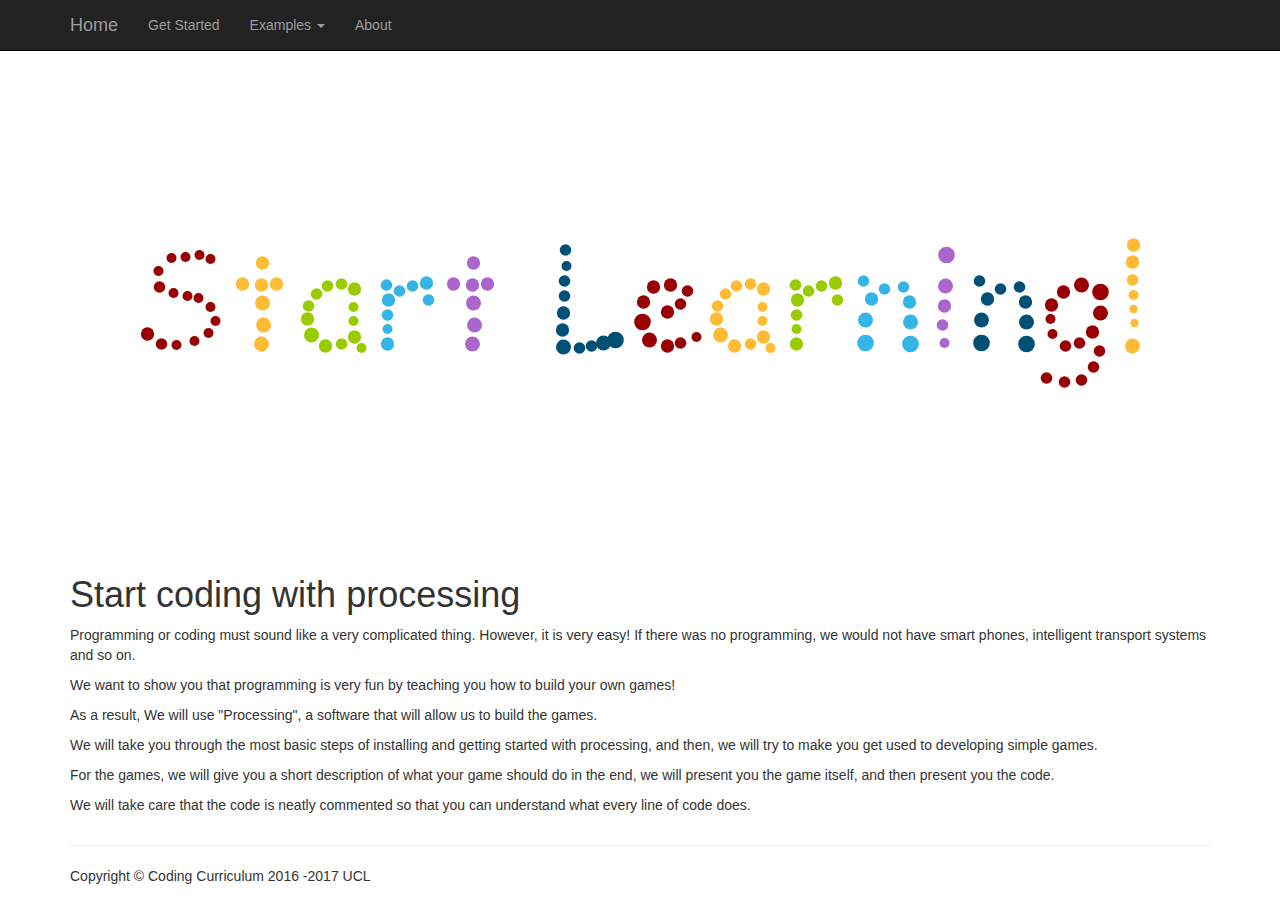
==== home.html @ eee5d8c9 "99% DONE" ====
<!DOCTYPE html>
<html lang="en">
<head>
<meta charset="utf-8">
<meta http-equiv="X-UA-Compatible" content="IE=edge">
<meta name="viewport" content="width=device-width, initial-scale=1">
<meta name="description" content="">
<meta name="author" content="">
<link rel="icon" href="resources/favicon.ico">

<title>Processing is Fun</title>

<!-- Bootstrap CSS -->

<link href="resources/css/bootstrap.min.css" rel="stylesheet">
<link href="resources/css/ie10-viewport-bug-workaround.css" rel="stylesheet">
<link href="resources/css/starter-template.css" rel="stylesheet">

<!-- JavaScript  -->

<script src="resources/js/ie-emulation-modes-warning.js"></script>
<script type="text/javascript" src="resources/js/jquery-1.10.2.min.js"></script>
<script type="text/javascript" src="resources/js/alphabet.js"></script>

<nav class="navbar navbar-inverse navbar-fixed-top">
  <div class="container">
    <div class="navbar-header">
      <button type="button" class="navbar-toggle collapsed" data-toggle="collapse" data-target="#navbar" aria-expanded="false" aria-controls="navbar">
        <span class="sr-only">Toggle navigation</span>
        <span class="icon-bar"></span>
        <span class="icon-bar"></span>
        <span class="icon-bar"></span>
      </button>
 <a class="navbar-brand" href="#">Home</a>
    </div>
    <div id="navbar" class="collapse navbar-collapse">
      <ul class="nav navbar-nav">
        <li ><a href="resources/content/start.html">Get Started</a></li>
          <li class="dropdown">
            <a herf=# class="dropdown-toggle" data-toggle="dropdown" role=button >Examples <span class="caret"></span></a>
              <ul class="dropdown-menu">
              <li><a href="resources/content/Basic_Stars.html">Basic Stars</a></li>
              <li><a href="resources/content/Balls.html">Balls</a></li>
              <li><a href="resources/content/Random_Moving_Balls.html">Random Moving Balls</a></li>
              <li><a href="resources/content/Lives.html">Lives Game</a></li>
              <li><a href="resources/content/Interstellar_Run.html">Interstellar Run</a></li>
              <li><a href="resources/content/Paddles.html">Paddle Wars</a></li>
              <li><a href="resources/content/Snake.html"> Snake </a></li>
              <li><a href="resources/content/2048.html">2048</a></li>
              </ul>
          </li>
        <li><a href="resources/content/About.html">About</a></li>
      </ul>
    </div>
  </div>
</nav>


</head>

<!-- Main HTML -->
<body>
<div align="center">
    <a href="resources/content/start.html">
    <canvas id="myCanvas"></canvas>
    <script type="text/javascript" src="resources/js/bubbles.js"></script>
    <script type="text/javascript" src="resources/js/main.js"></script>
    </a>
</div>

   <script src="https://ajax.googleapis.com/ajax/libs/jquery/1.12.4/jquery.min.js"></script>

   <script>window.jQuery || document.write('<script src="resources/js/vendor/jquery.min.js"><\/script>')</script>

<script src="resources/js/bootstrap.min.js"></script>
<script src="resources/js/ie10-viewport-bug-workaround.js"></script>

<!-- Page Content -->
<div class="container">
  <div class="row">
      <div class="col-lg-12">
        <h1>Start coding with processing</h1>
        <p>Programming or coding must sound like a very complicated thing. However, it is very easy! If there was no programming, we would not have smart phones, intelligent transport systems and so on. </p>
        <p> We want to show you that programming is very fun by teaching you how to build your own games!</p>
        <p> As a result, We will use "Processing", a software that will allow us to build the games. </p>
        <p> We will take you through the most basic steps of installing and getting started with processing, and then,
          we will try to make you get used to developing simple games.</p>
        <p> For the games, we will give you a short description of what your game should do in the end, we will present
          you the game itself, and then present you the code.</p>
        <p> We will take care that the code is neatly commented so that you can understand what every line of code does.</p>
      </div>
  </div>
  <hr>
  <!-- Footer -->
  <footer>
    <div class="row">
      <div class="col-lg-12">
        <p>Copyright &copy; Coding Curriculum 2016 -2017 UCL</p>
      </div>
    </div>
  </footer>
</div>
</body>
</html>
---- resources/css/ie10-viewport-bug-workaround.css ----
/*!
 * IE10 viewport hack for Surface/desktop Windows 8 bug
 * Copyright 2014-2015 Twitter, Inc.
 * Licensed under MIT (https://github.com/twbs/bootstrap/blob/master/LICENSE)
 */

/*
 * See the Getting Started docs for more information:
 * http://getbootstrap.com/getting-started/#support-ie10-width
 */
@-ms-viewport     { width: device-width; }
@-o-viewport      { width: device-width; }
@viewport         { width: device-width; }
---- resources/css/starter-template.css ----
body {

  padding-top: 50px;
}
.starter-template {
  
  padding: 40px 15px;
  text-align: center;
}
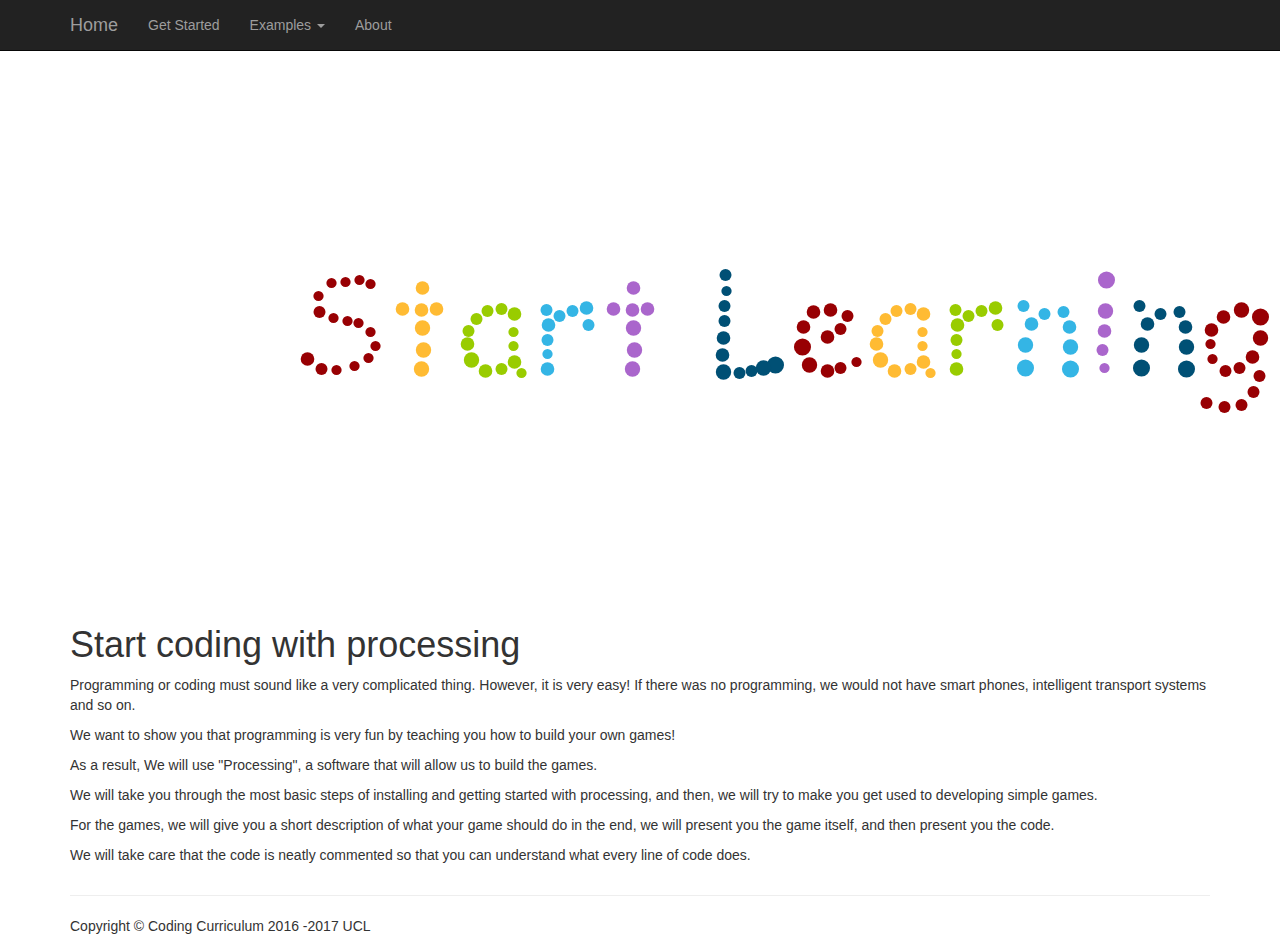
==== commit 72105a0f: "Added Icon/Dificulty" ====
--- a/home.html
+++ b/home.html
@@ -6,7 +6,7 @@
 <meta name="viewport" content="width=device-width, initial-scale=1">
 <meta name="description" content="">
 <meta name="author" content="">
-<link rel="icon" href="resources/favicon.ico">
+<link rel="icon" href="resources/content/img/favicon.ico">
 
 <title>Processing is Fun</title>
 
@@ -39,14 +39,14 @@
           <li class="dropdown">
             <a herf=# class="dropdown-toggle" data-toggle="dropdown" role=button >Examples <span class="caret"></span></a>
               <ul class="dropdown-menu">
-              <li><a href="resources/content/Basic_Stars.html">Basic Stars</a></li>
-              <li><a href="resources/content/Balls.html">Balls</a></li>
-              <li><a href="resources/content/Random_Moving_Balls.html">Random Moving Balls</a></li>
-              <li><a href="resources/content/Lives.html">Lives Game</a></li>
-              <li><a href="resources/content/Interstellar_Run.html">Interstellar Run</a></li>
-              <li><a href="resources/content/Paddles.html">Paddle Wars</a></li>
-              <li><a href="resources/content/Snake.html"> Snake </a></li>
-              <li><a href="resources/content/2048.html">2048</a></li>
+              <li><a href="resources/content/Basic_Stars.html">Basic Stars: Easy</a></li>
+              <li><a href="resources/content/Balls.html">Balls: Easy</a></li>
+              <li><a href="resources/content/Lives.html">Lives Game: Easy</a></li>
+              <li><a href="resources/content/Random_Moving_Balls.html">Random Moving Balls: Medium</a></li>
+              <li><a href="resources/content/Interstellar_Run.html">Interstellar Run: Medium</a></li>
+              <li><a href="resources/content/Paddles.html">Paddle Wars: Medium</a></li>
+              <li><a href="resources/content/Snake.html"> Snake: Hard</a></li>
+              <li><a href="resources/content/2048.html">2048: Hard</a></li>
               </ul>
           </li>
         <li><a href="resources/content/About.html">About</a></li>
